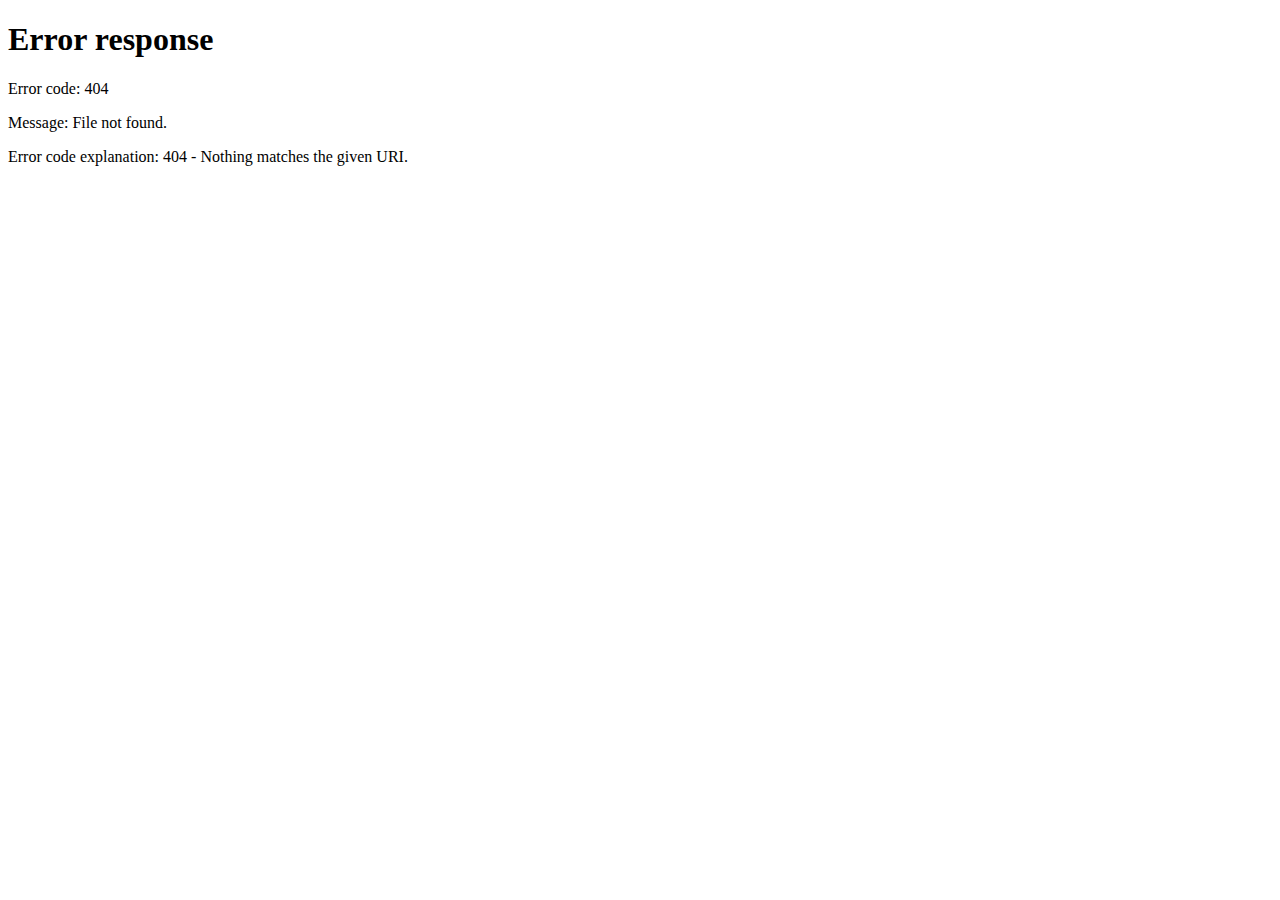
==== index.html @ 1214bf1c "Add index.html and README" ====
<!DOCTYPE html>
<html lang="en">
  <head>
    <meta charset="UTF-8" />
    <meta http-equiv="X-UA-Compatible" content="IE=edge" />
    <meta name="viewport" content="width=device-width, initial-scale=1.0" />
    <title>Document</title>
  </head>
  <body>
    <script>
      location.href = "html/index.html";
    </script>
  </body>
</html>
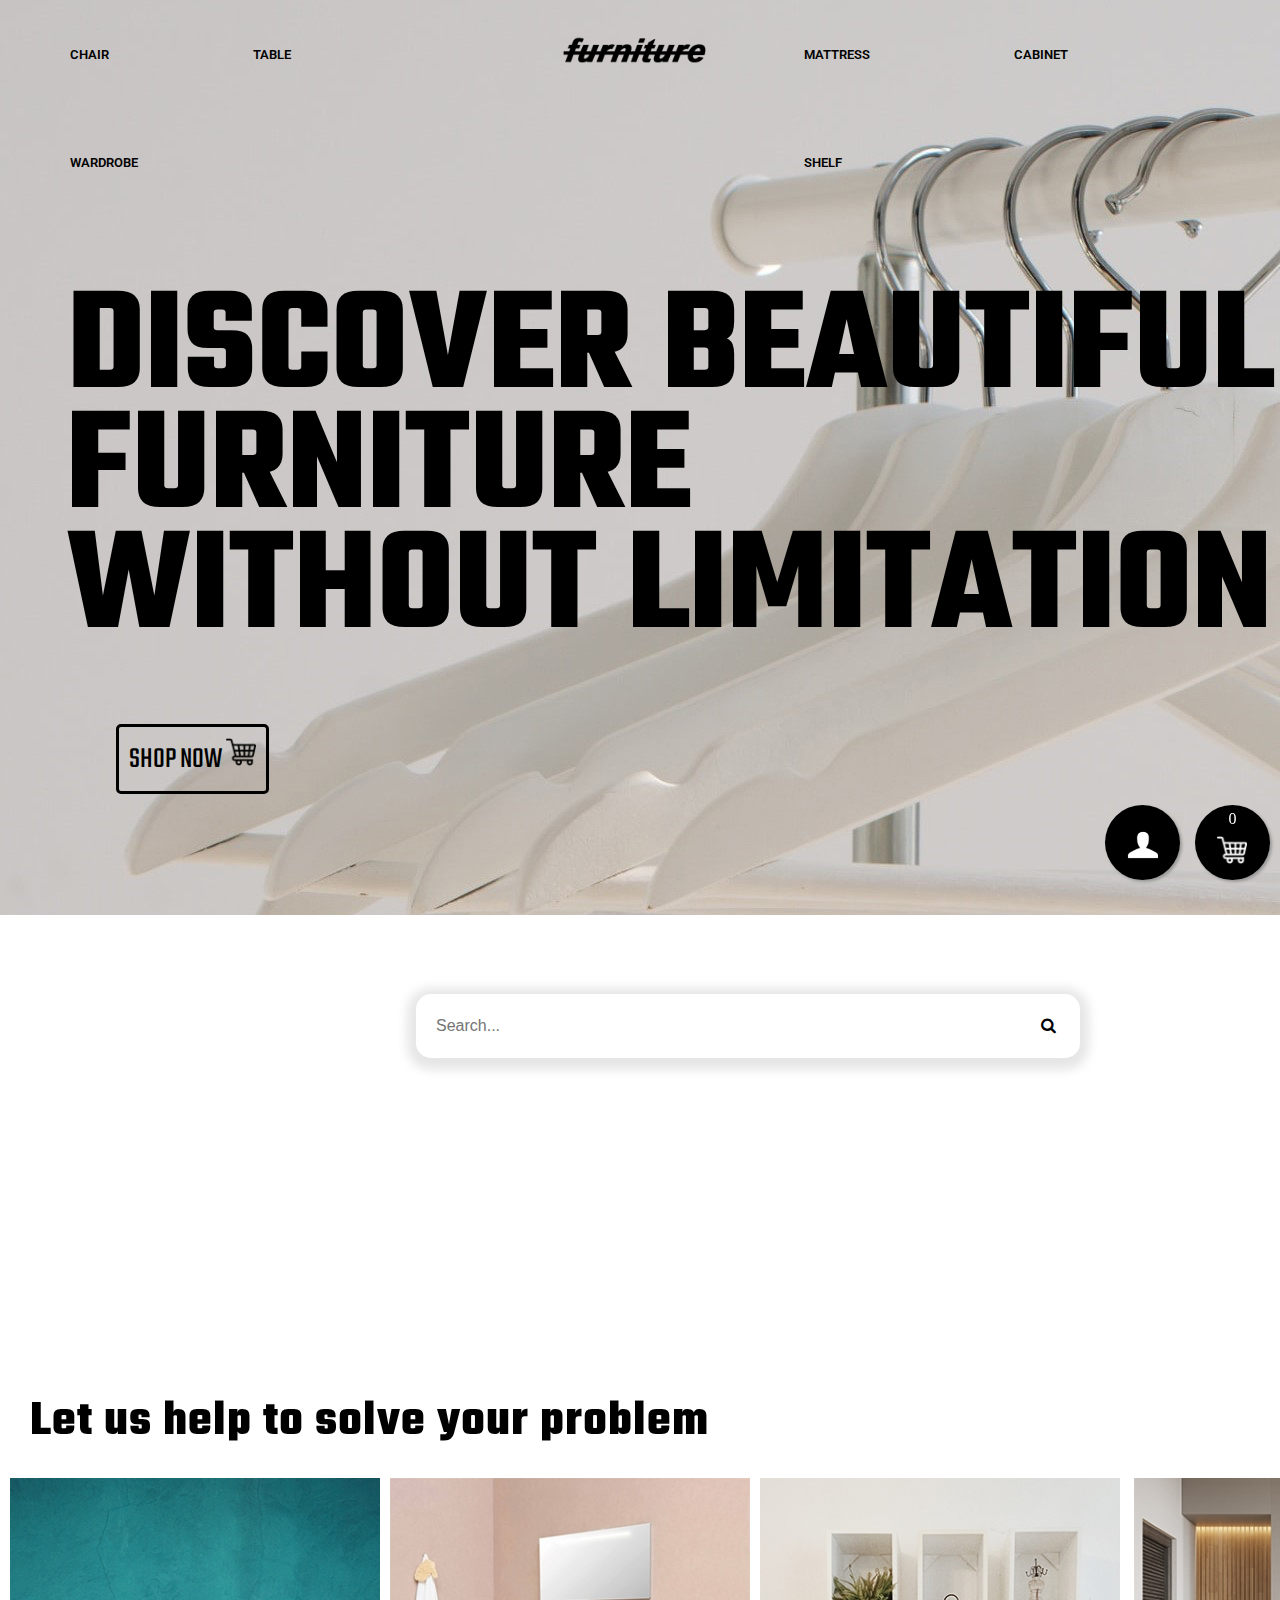
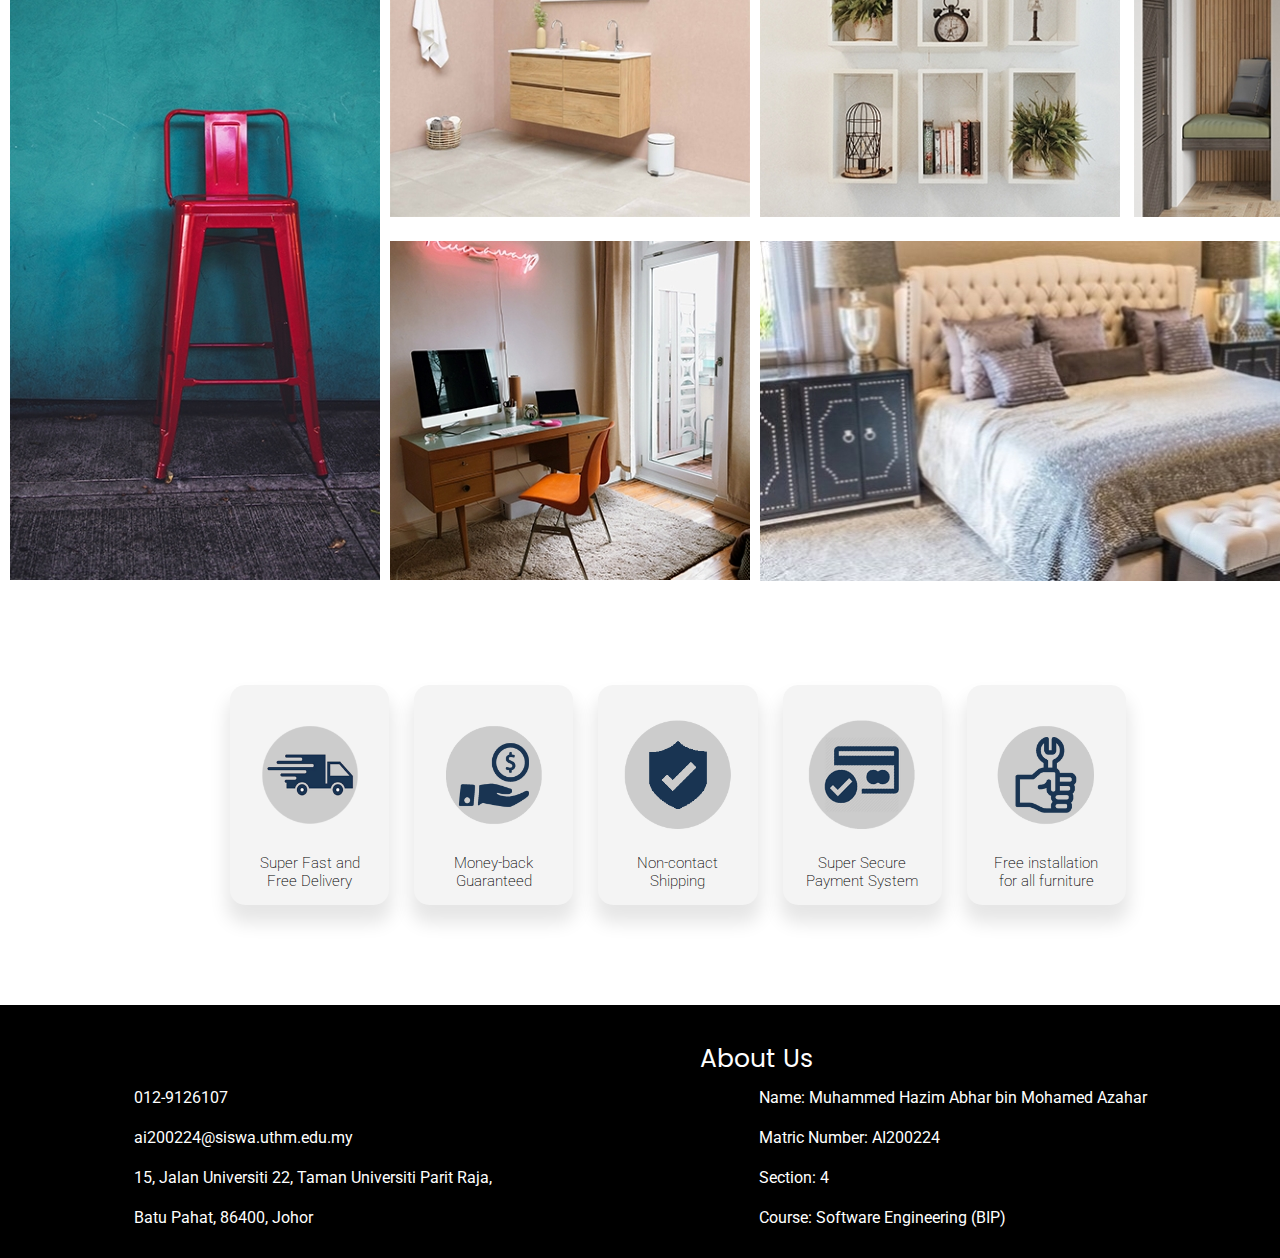
==== commit d07671ce: "Fix mistake" ====
--- a/index.html
+++ b/index.html
@@ -8,7 +8,7 @@
   </head>
   <body>
     <script>
-      location.href = "html/index.html";
+      location.href = "html/homepage.html";
     </script>
   </body>
 </html>
